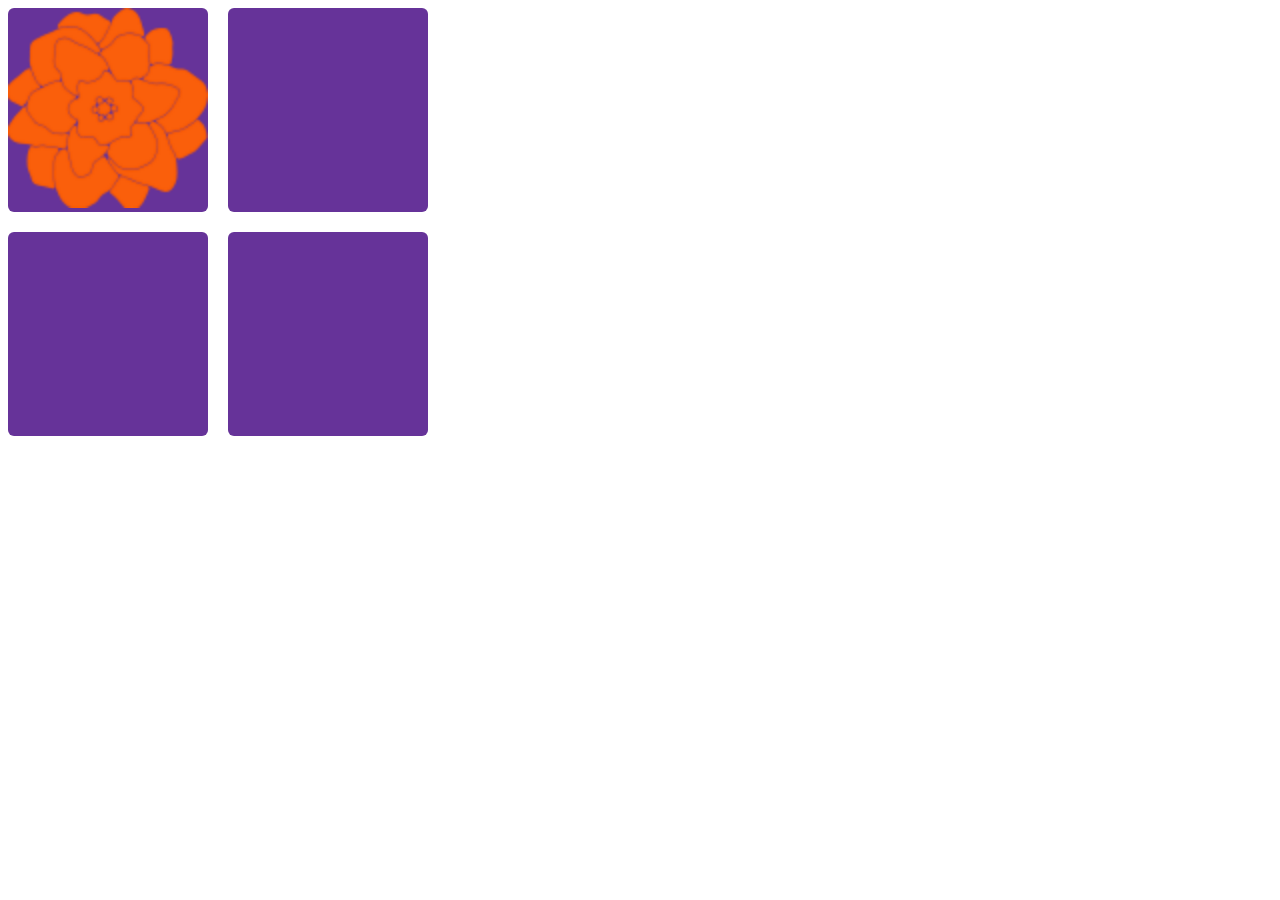
==== values-units/sizing.html @ 6c2e48b8 "Initial setup" ====
<!DOCTYPE html>
<html lang="en">
<head>
    <meta charset="UTF-8">
    <title>Element Sizing</title>
    <link rel="stylesheet" href="sizingStyles.css">
</head>
<body>

<div class="wrapper">
    <div>
        <img src="./images/flower.png" alt="">
    </div>
    <div></div>
    <div></div>
    <div></div>
</div>
</body>
</html>
---- values-units/sizingStyles.css ----
img {
    width: 100%;
}
.wrapper {
    display:grid;
    grid-template-rows: 1fr 1fr;
    grid-template-columns: 200px 200px;
    gap: 20px;
}

.wrapper > div {
    background-color: rebeccapurple;
    border-radius: 6px;
}
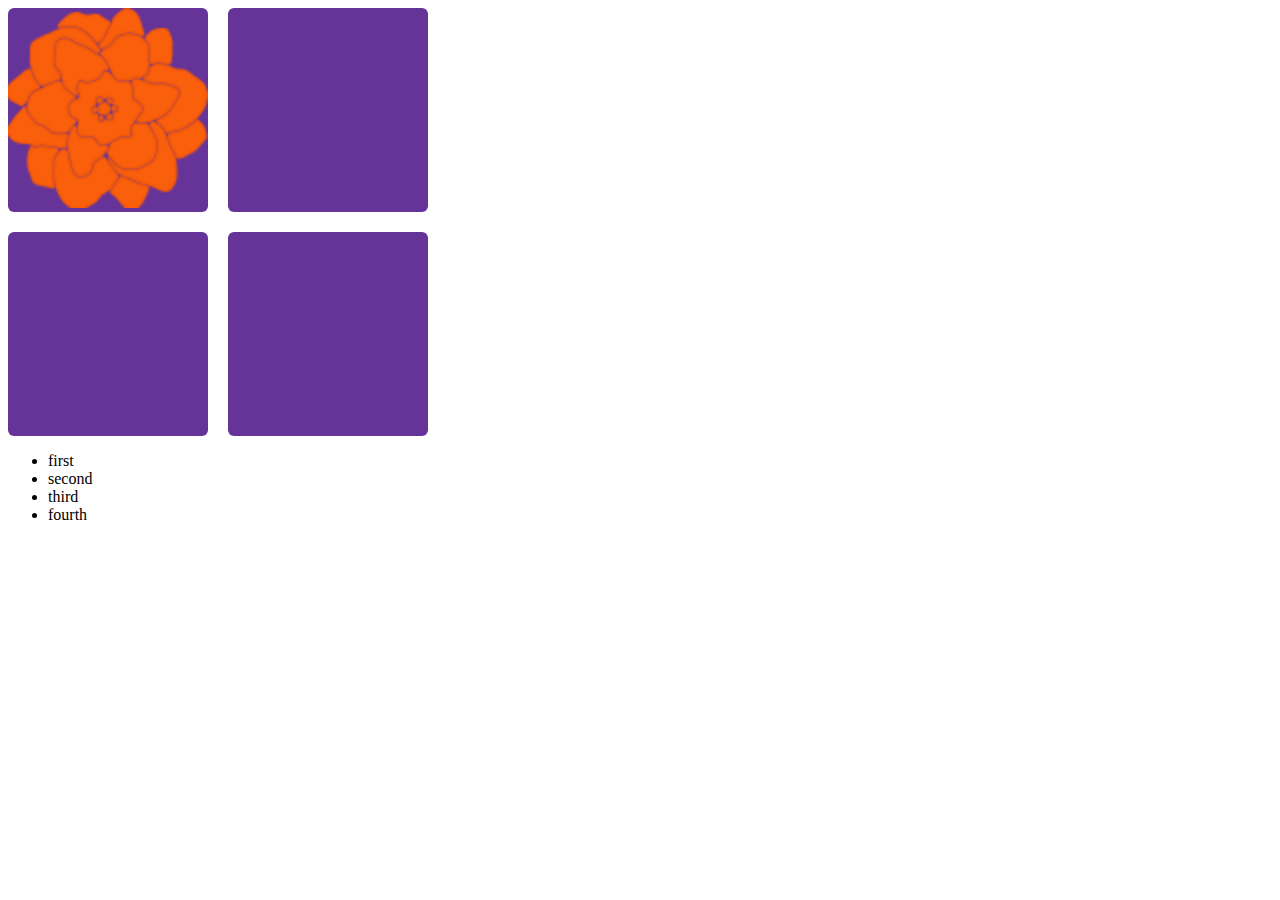
==== commit d77bc4e0: "little modification to sizing.html" ====
--- a/values-units/sizing.html
+++ b/values-units/sizing.html
@@ -15,5 +15,19 @@
     <div></div>
     <div></div>
 </div>
+<ul>
+    <li>
+        first
+    </li>
+    <li>
+        second
+    </li>
+    <li>
+        third
+    </li>
+    <li>
+        fourth
+    </li>
+</ul>
 </body>
 </html>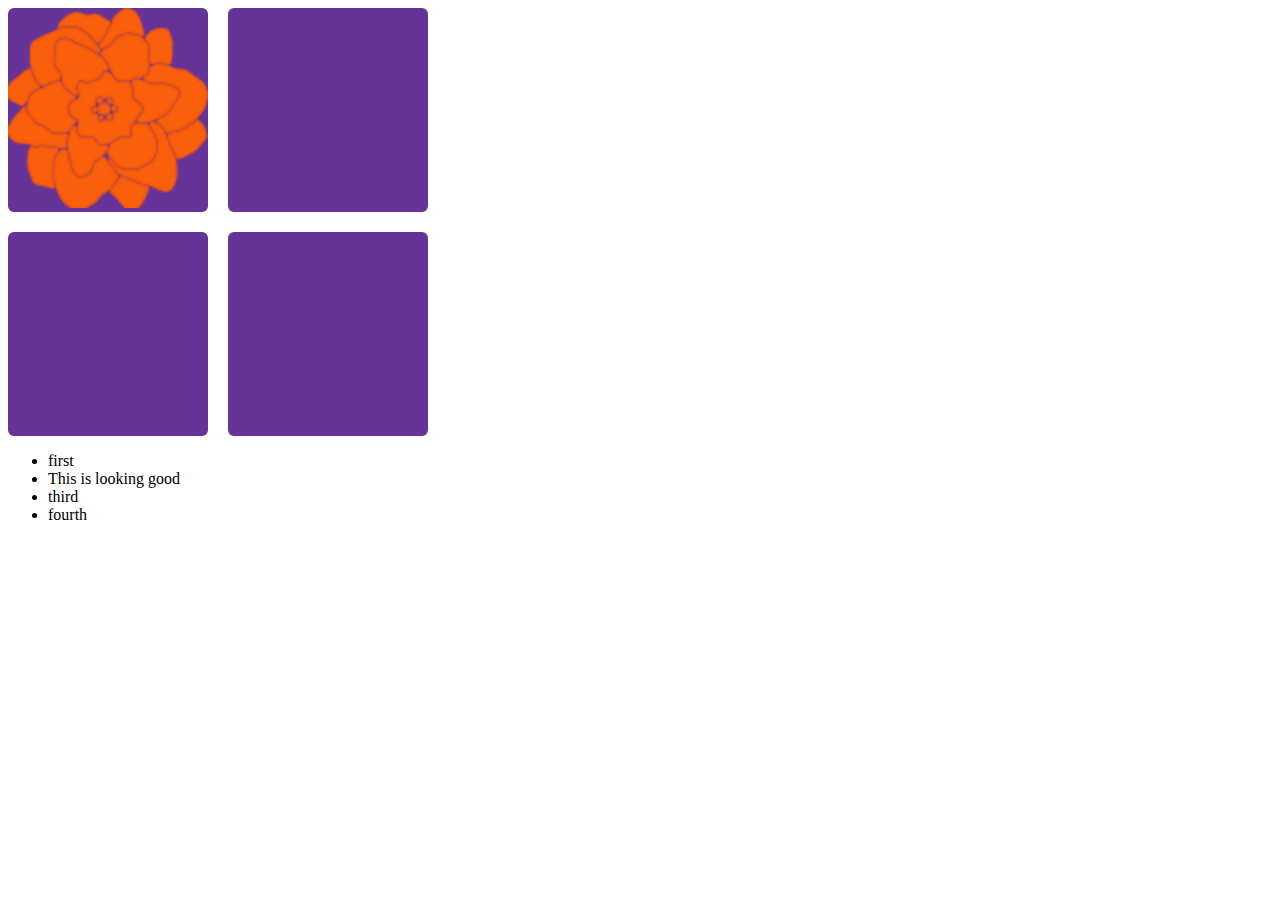
==== commit a9cb5319: "experimenting" ====
--- a/values-units/sizing.html
+++ b/values-units/sizing.html
@@ -20,7 +20,7 @@
         first
     </li>
     <li>
-        second
+        This is looking good
     </li>
     <li>
         third
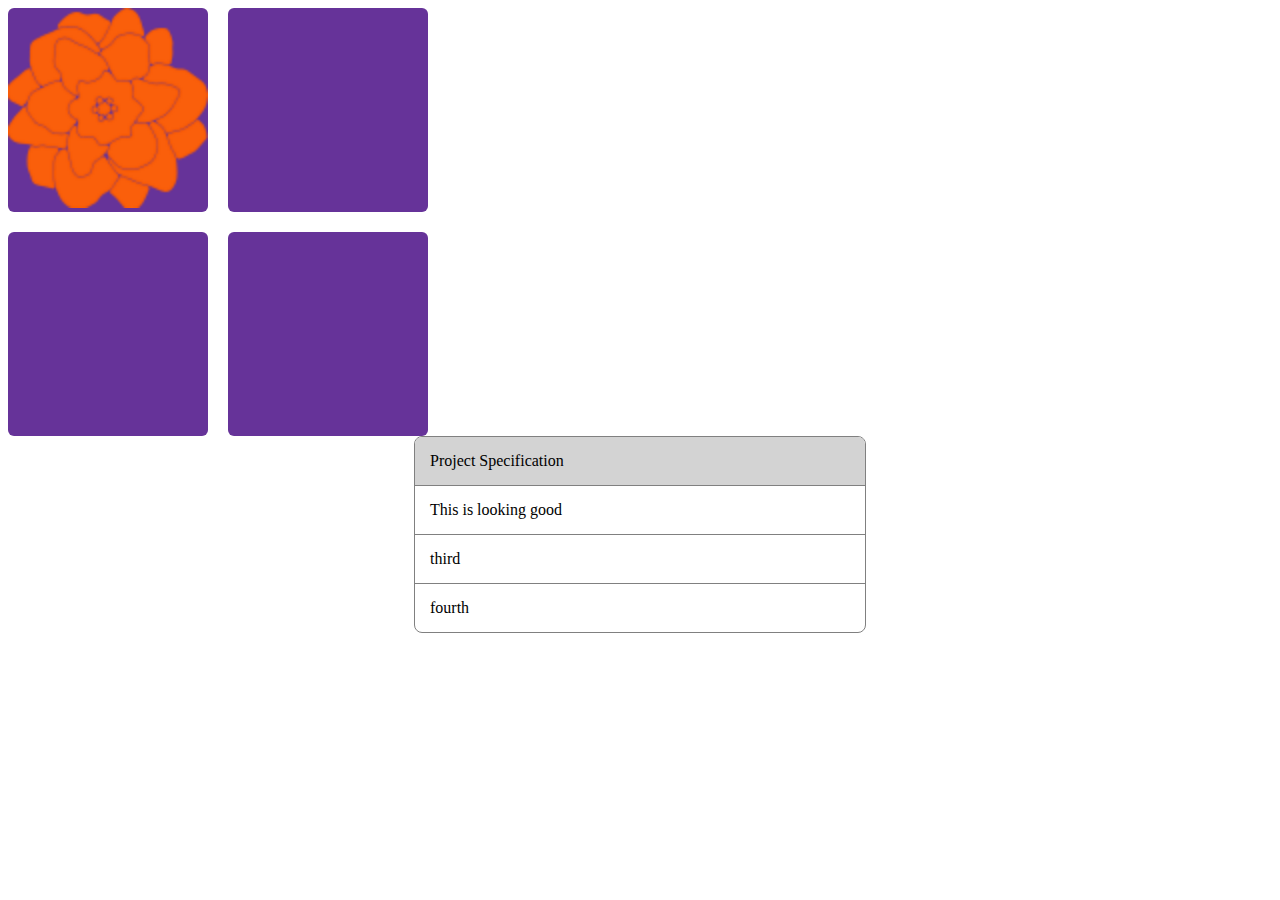
==== commit 294e5655: "styling code" ====
--- a/values-units/sizing.html
+++ b/values-units/sizing.html
@@ -17,7 +17,7 @@
 </div>
 <ul>
     <li>
-        first
+        Project Specification
     </li>
     <li>
         This is looking good
--- a/values-units/sizingStyles.css
+++ b/values-units/sizingStyles.css
@@ -11,4 +11,28 @@
 .wrapper > div {
     background-color: rebeccapurple;
     border-radius: 6px;
-}+}
+
+ul {
+    list-style: none;
+    max-width: 450px;
+    margin: auto;
+    border: 1px solid grey;
+    padding:0;
+    border-radius: 8px;
+    overflow: hidden;
+}
+
+li {
+    padding: 15px;
+    border-bottom: 1px solid grey;
+}
+
+li:first-child {
+    background-color: lightgrey;
+}
+
+li:last-of-type{
+    border-bottom:none;
+}
+
